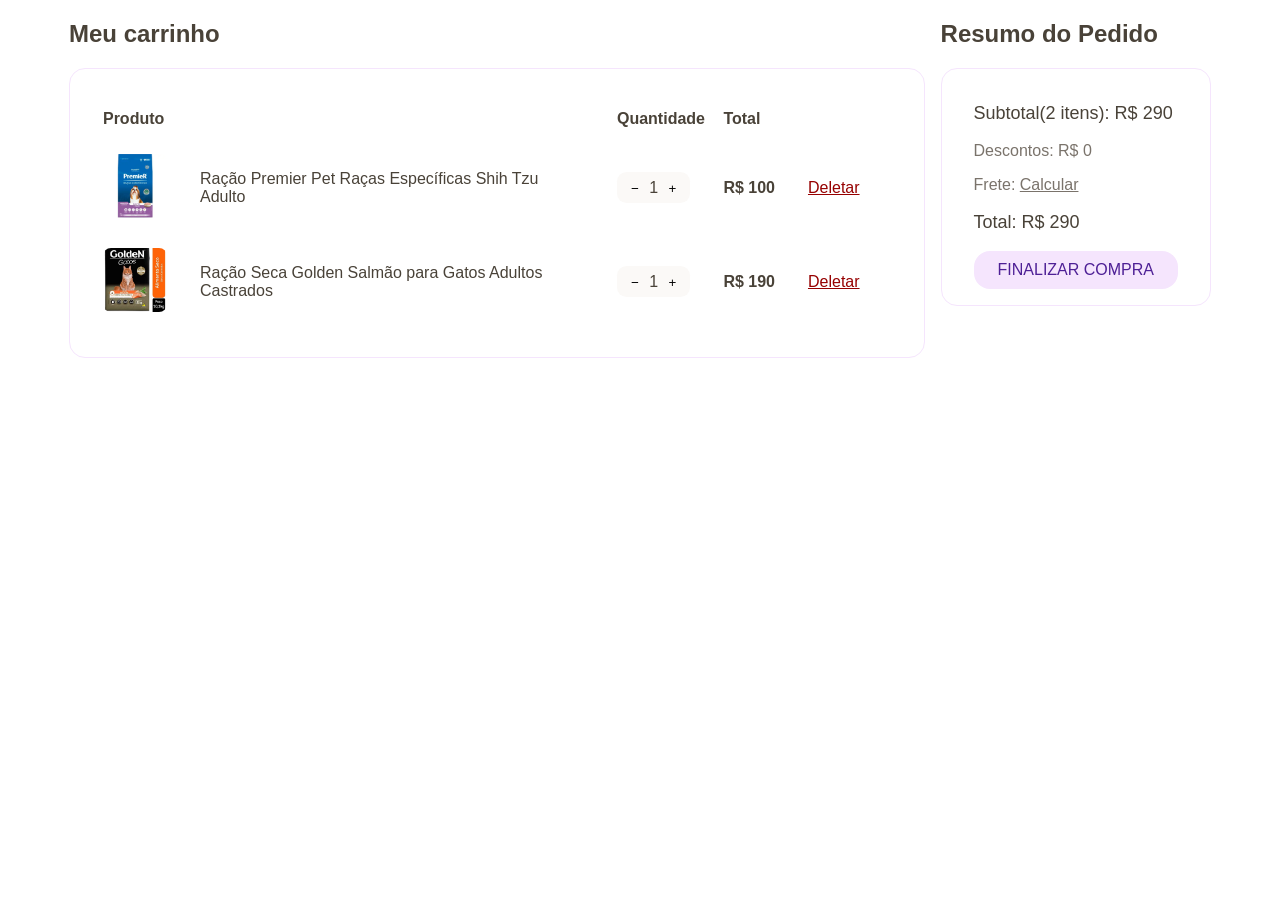
==== cart.html @ 273e2144 "wip" ====
<!DOCTYPE html>
<html lang="pt-br">

<head>
    <meta charset="UTF-8">
    <meta name="viewport" content="width=device-width, initial-scale=1.0">

    <link rel="stylesheet" href="css/style.css">
    <link rel="stylesheet" href="css/cart.css">
    <title>Meu carrinho</title>
</head>

<body>
    <header></header>
    <main>
        <div>
            <h2>Meu carrinho</h2>
            <div class="cart-container">
                <table>
                    <tr>
                        <th class="cart-header" colspan="2">Produto</th>
                        <th class="cart-header">Quantidade</th>
                        <th class="cart-header" colspan="2">Total</th>
                    </tr>
                    <tr class="product-row">
                        <td ><img class="cart-product-img" src="assets/cachorro.webp" alt="Foto da ração de cachorro"></td>
                        <td class="cart-product-name">Ração Premier Pet Raças Específicas Shih Tzu Adulto</td>
                        <td>
                            <div class="quantity-button">
                                <button>−</button>
                                <span>1</span>
                                <button>+</button>
                            </div>
                        </td>
                        <td class="cart-price">R$ 100</td>
                        <td><span class="underlined-text warning-text">Deletar</span></td>
                    </tr>
                    <tr class="product-row">
                        <td><img class="cart-product-img" src="assets/gato.jpeg" alt="Foto da ração de gato"></td>
                        <td class="cart-product-name">Ração Seca Golden Salmão para Gatos Adultos Castrados</td>
                        <td>
                            <div class="quantity-button">
                                <button>−</button>
                                <span>1</span>
                                <button>+</button>
                            </div>
                        </td>
                        <td class="cart-price">R$ 190</td>
                        <td><span class="underlined-text warning-text">Deletar</span></td>
                    </tr>
                </table>
            </div>
        </div>
        <div>
            <h2>Resumo do Pedido</h2>
            <div class="cart-container">
                <p class="cart-summary-highlight">Subtotal(2 itens): R$ 290</p>
                <p class="cart-summary">Descontos: R$ 0</p>
                <p class="cart-summary">
                    Frete: <span class="underlined-text cart-summary">Calcular</span>
                </p>
                <p class="cart-summary-highlight">Total: R$ 290</p>
                <button class="button">Finalizar Compra</button>
            </div>
        </div>  
    </main>
    <footer></footer>
</body>

</html>
---- css/style.css ----
html{
    --primary: #4e2096;
    --primary-light: #cea7f4;
    --primary-lightest: #f5e5fd;
    font-family: Arial, Helvetica, sans-serif;
    color: #494238;
}

.quantity-button{
    border-radius: 0.6rem;
    background-color: #fbf9f7;
    padding: 0.4rem 0.5rem;
}

.quantity-button button{
    border: none;
    background-color: transparent;
}

.quantity-button button:hover{
    cursor: pointer;
}

.underlined-text{
    text-decoration: underline;
}

.underlined-text:hover{
    cursor: pointer;
}

.button {
    padding: 0.625rem 1.5rem;
    border-radius: 1rem;
    border: none;
    font-size: 1rem;
    text-transform: uppercase;
    background-color: var(--primary-lightest);
    color: var(--primary);
}

.button:hover {
    font-weight: bold;
    background-color: var(--primary-lightest);
    border: 1px solid var(--primary);
    cursor: pointer;
}
---- css/cart.css ----
body {
    min-height: 100vh;
    margin: 0;
    display: flex;
    flex-direction: column;
}

main {
    flex: 1;
    display: flex;
    justify-content: center;
    align-items: flex-start;
    gap: 1rem;
}

.cart-container {
    padding: 1rem 2rem;
    border: 1px solid var(--primary-lightest);
    border-radius: 1rem;    
}   

table {
    border-collapse: separate;
    border-spacing: 0 1.5rem;
    text-align: left;
}

.product-row td{
    padding-right: 2rem;
}

.cart-product-img {
    width: 4rem;
    height: 4rem;
    object-fit: cover;
    border-radius: 0.5rem;
}

.cart-product-name {
    width: 24rem;
    max-width: 24rem;
    white-space: normal;
    overflow-wrap: anywhere;
}

.cart-price {
    font-weight: bold;
}

.cart-summary {
    font-size: 1rem;
    color: #7a736b;
}

.warning-text {
    color: rgb(150, 0, 0);
    font-size: 1rem;
}

.cart-summary-highlight {
    font-size: 1.125rem;
}

@media (orientation: portrait) {
    main{
        flex-direction: column;
        align-items: center;
    }
}
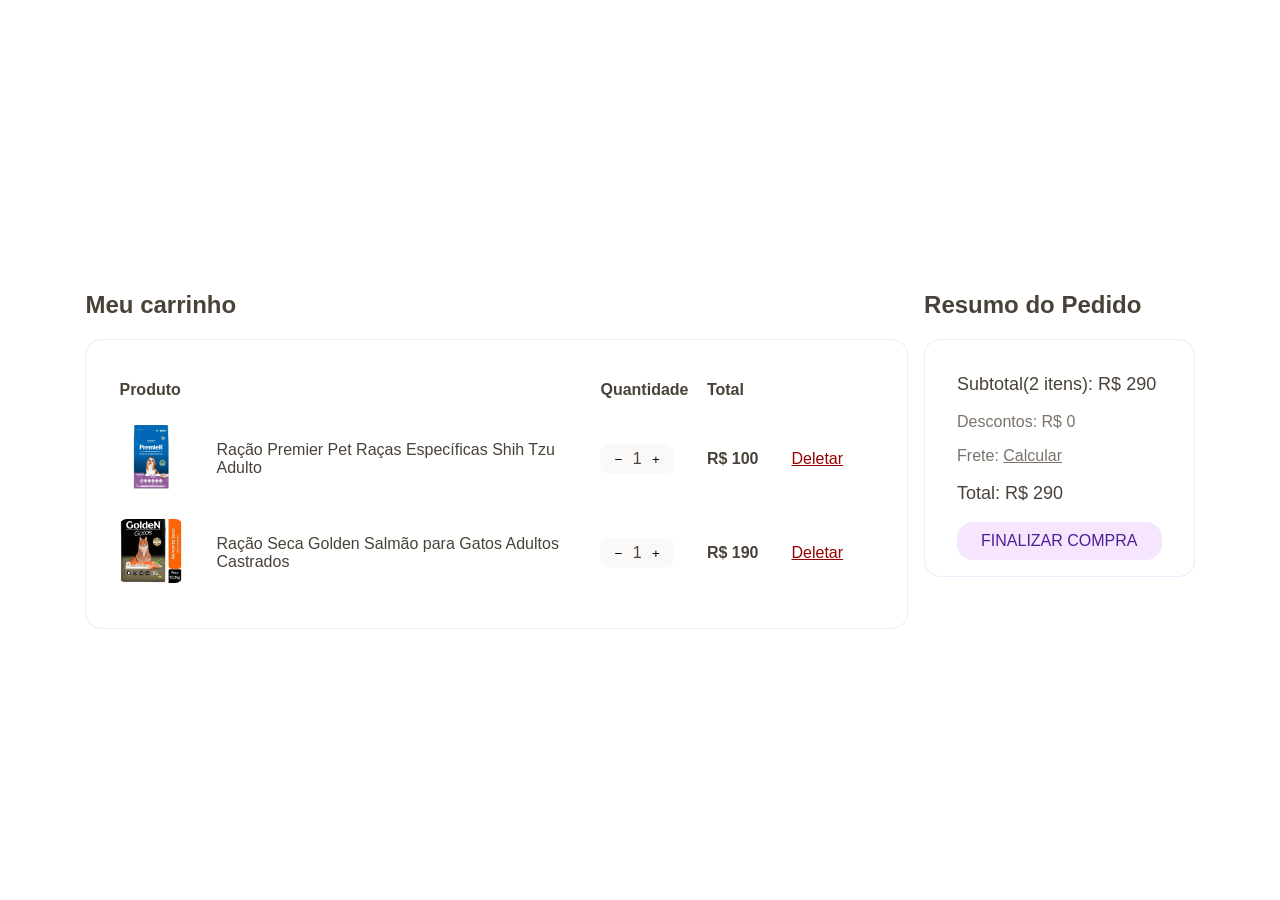
==== commit b99eaed5: "wip do carrinho de compras" ====
--- a/cart.html
+++ b/cart.html
@@ -51,7 +51,7 @@
                 </table>
             </div>
         </div>
-        <div>
+        <div class="order-summary">
             <h2>Resumo do Pedido</h2>
             <div class="cart-container">
                 <p class="cart-summary-highlight">Subtotal(2 itens): R$ 290</p>
--- a/css/style.css
+++ b/css/style.css
@@ -1,20 +1,26 @@
-html{
+html {
     --primary: #4e2096;
     --primary-light: #cea7f4;
     --primary-lightest: #f5e5fd;
+    --text: #494238;
+    --text-muted: #7a736b;
+    --danger: #960000;
+    --surface: #fbf9f7;
+    --transparent: transparent;
+
     font-family: Arial, Helvetica, sans-serif;
-    color: #494238;
+    color: var(--text);
 }
 
-.quantity-button{
+.quantity-button {
     border-radius: 0.6rem;
-    background-color: #fbf9f7;
+    background-color: var(--surface);
     padding: 0.4rem 0.5rem;
 }
 
-.quantity-button button{
+.quantity-button button {
     border: none;
-    background-color: transparent;
+    background-color: var(--transparent);
 }
 
 .quantity-button button:hover{
@@ -44,4 +50,4 @@
     background-color: var(--primary-lightest);
     border: 1px solid var(--primary);
     cursor: pointer;
-}+}
--- a/css/cart.css
+++ b/css/cart.css
@@ -5,18 +5,35 @@
     flex-direction: column;
 }
 
+*,
+*::before,
+*::after {
+    box-sizing: border-box;
+}
+
 main {
     flex: 1;
-    display: flex;
+    width: 100%;
+    padding: 2rem 1rem;
+    display: grid;
+    grid-template-columns: auto auto;
     justify-content: center;
-    align-items: flex-start;
+    align-content: center;
+    align-items: start;
     gap: 1rem;
 }
 
+main > div {
+    min-width: 0;
+    max-width: 100%;
+}
+
 .cart-container {
+    max-width: 100%;
     padding: 1rem 2rem;
     border: 1px solid var(--primary-lightest);
     border-radius: 1rem;    
+    overflow-x: auto;
 }   
 
 table {
@@ -49,11 +66,11 @@
 
 .cart-summary {
     font-size: 1rem;
-    color: #7a736b;
+    color: var(--text-muted);
 }
 
 .warning-text {
-    color: rgb(150, 0, 0);
+    color: var(--danger);
     font-size: 1rem;
 }
 
@@ -63,7 +80,35 @@
 
 @media (orientation: portrait) {
     main{
-        flex-direction: column;
-        align-items: center;
+        grid-template-columns: 1fr;
+        justify-items: center;
+        align-content: start;
+        padding: 1.5rem 0.75rem;
+        gap: 1.5rem;
+    }
+
+    .order-summary {
+        width: 100%;
+    }
+
+    .order-summary .cart-container {
+        width: 100%;
+    }
+
+    .cart-container {
+        padding: 1rem;
+    }
+
+    .cart-product-name {
+        width: 14rem;
+        max-width: 14rem;
+    }
+
+    .product-row td {
+        padding-right: 0.75rem;
+    }
+
+    table {
+        border-spacing: 0 1rem;
     }
 }
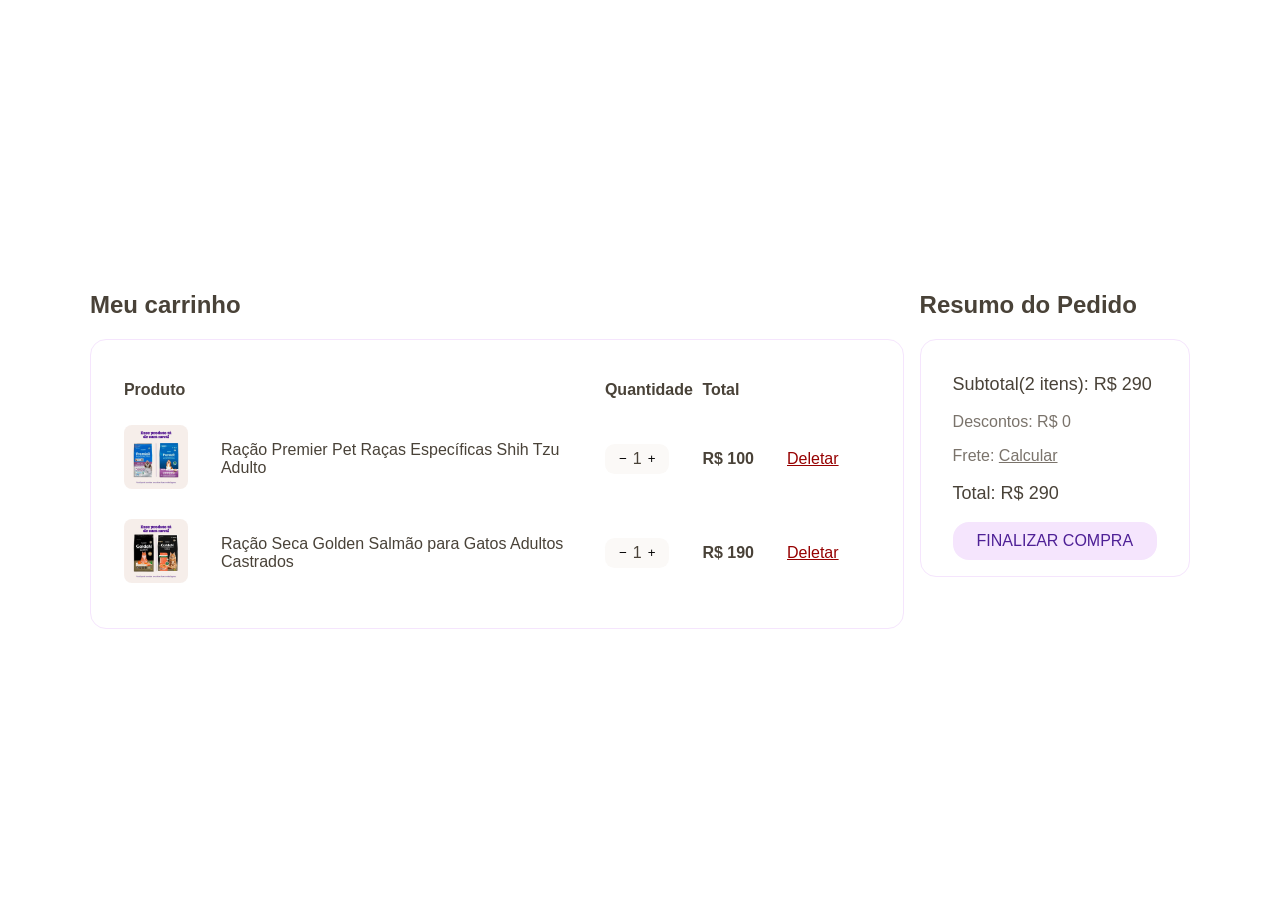
==== commit c375a26a: "concluido aba de produto" ====
--- a/cart.html
+++ b/cart.html
@@ -36,7 +36,7 @@
                         <td><span class="underlined-text warning-text">Deletar</span></td>
                     </tr>
                     <tr class="product-row">
-                        <td><img class="cart-product-img" src="assets/gato.jpeg" alt="Foto da ração de gato"></td>
+                        <td><img class="cart-product-img" src="assets/gato.webp" alt="Foto da ração de gato"></td>
                         <td class="cart-product-name">Ração Seca Golden Salmão para Gatos Adultos Castrados</td>
                         <td>
                             <div class="quantity-button">
--- a/css/style.css
+++ b/css/style.css
@@ -16,6 +16,8 @@
     border-radius: 0.6rem;
     background-color: var(--surface);
     padding: 0.4rem 0.5rem;
+    width: fit-content;
+    display: inline-flex;
 }
 
 .quantity-button button {
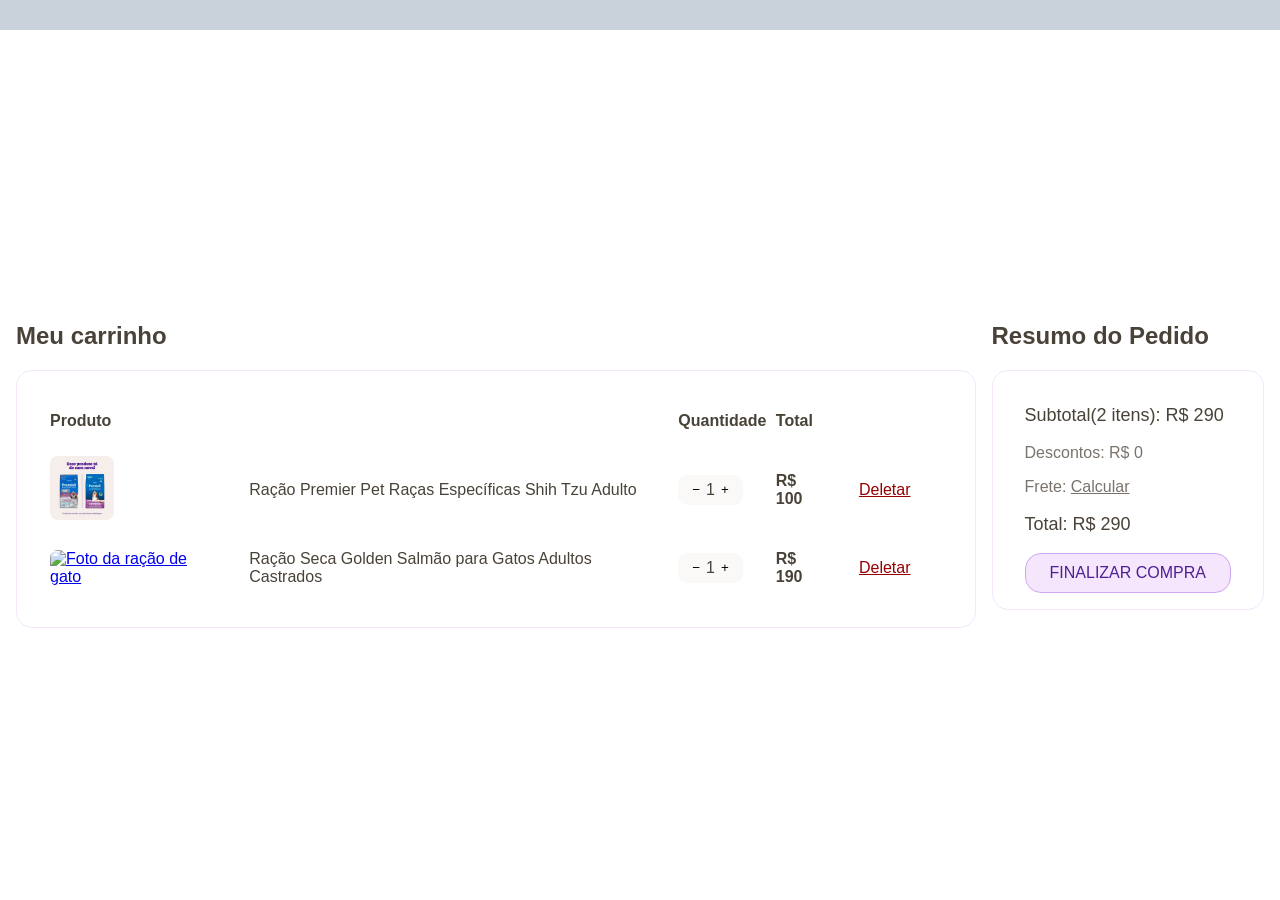
==== commit 7e069d7e: "direcionamento de página" ====
--- a/cart.html
+++ b/cart.html
@@ -23,8 +23,8 @@
                         <th class="cart-header" colspan="2">Total</th>
                     </tr>
                     <tr class="product-row">
-                        <td ><img class="cart-product-img" src="assets/cachorro.webp" alt="Foto da ração de cachorro"></td>
-                        <td class="cart-product-name">Ração Premier Pet Raças Específicas Shih Tzu Adulto</td>
+                        <td> <a href="product-cart.html"><img class="cart-product-img" src="assets/cachorro.webp" alt="Foto da ração de cachorro"></a></td>
+                        <td> <a class="cart-product-name" href="product-cart.html">Ração Premier Pet Raças Específicas Shih Tzu Adulto</a></td>
                         <td>
                             <div class="quantity-button">
                                 <button>−</button>
@@ -36,8 +36,8 @@
                         <td><span class="underlined-text warning-text">Deletar</span></td>
                     </tr>
                     <tr class="product-row">
-                        <td><img class="cart-product-img" src="assets/gato.webp" alt="Foto da ração de gato"></td>
-                        <td class="cart-product-name">Ração Seca Golden Salmão para Gatos Adultos Castrados</td>
+                        <td> <a href="product-cart-2.html"><img class="cart-product-img" src="assets/gato.jpeg" alt="Foto da ração de gato"></a></td>
+                        <td> <a class="cart-product-name" href="product-cart-2.html">Ração Seca Golden Salmão para Gatos Adultos Castrados</a></td>
                         <td>
                             <div class="quantity-button">
                                 <button>−</button>
--- a/css/style.css
+++ b/css/style.css
@@ -1,4 +1,6 @@
 html {
+    --primary-dark: #401880;
+    --primary-emphasis: #8d04fd;
     --primary: #4e2096;
     --primary-light: #cea7f4;
     --primary-lightest: #f5e5fd;
@@ -10,6 +12,41 @@
 
     font-family: Arial, Helvetica, sans-serif;
     color: var(--text);
+}
+
+header {
+    display: flex;
+    justify-content: space-between;
+    align-items: center;
+    padding: 15px 40px;
+    background-color: #c9d1db;
+}
+
+nav ul {
+    display: flex;
+    gap: 40px;
+    list-style: none;
+    margin: 0;
+    padding: 0;
+}
+
+nav a {
+    text-decoration: none;
+    color: black;
+    font-weight: bold;
+}
+
+.cart-header img {
+    width: 40px;
+    height: auto;
+}
+
+.cart-header a {
+    display: flex;
+    align-items: center;
+    gap: 8px;
+    text-decoration: none;
+    color: black;
 }
 
 .quantity-button {
@@ -40,16 +77,17 @@
 .button {
     padding: 0.625rem 1.5rem;
     border-radius: 1rem;
-    border: none;
+    border: 1px solid var(--primary-light);
     font-size: 1rem;
     text-transform: uppercase;
     background-color: var(--primary-lightest);
     color: var(--primary);
+    transition: 0.3s;
 }
 
 .button:hover {
-    font-weight: bold;
-    background-color: var(--primary-lightest);
-    border: 1px solid var(--primary);
+    color: var(--primary-emphasis);
+    background-color: white;
+    border: 1px solid var(--primary-dark);
     cursor: pointer;
 }
--- a/css/cart.css
+++ b/css/cart.css
@@ -58,6 +58,12 @@
     max-width: 24rem;
     white-space: normal;
     overflow-wrap: anywhere;
+    color: var(--text);
+    text-decoration: none;
+}
+
+.cart-product-name:hover {
+    color: var(--text-muted);
 }
 
 .cart-price {
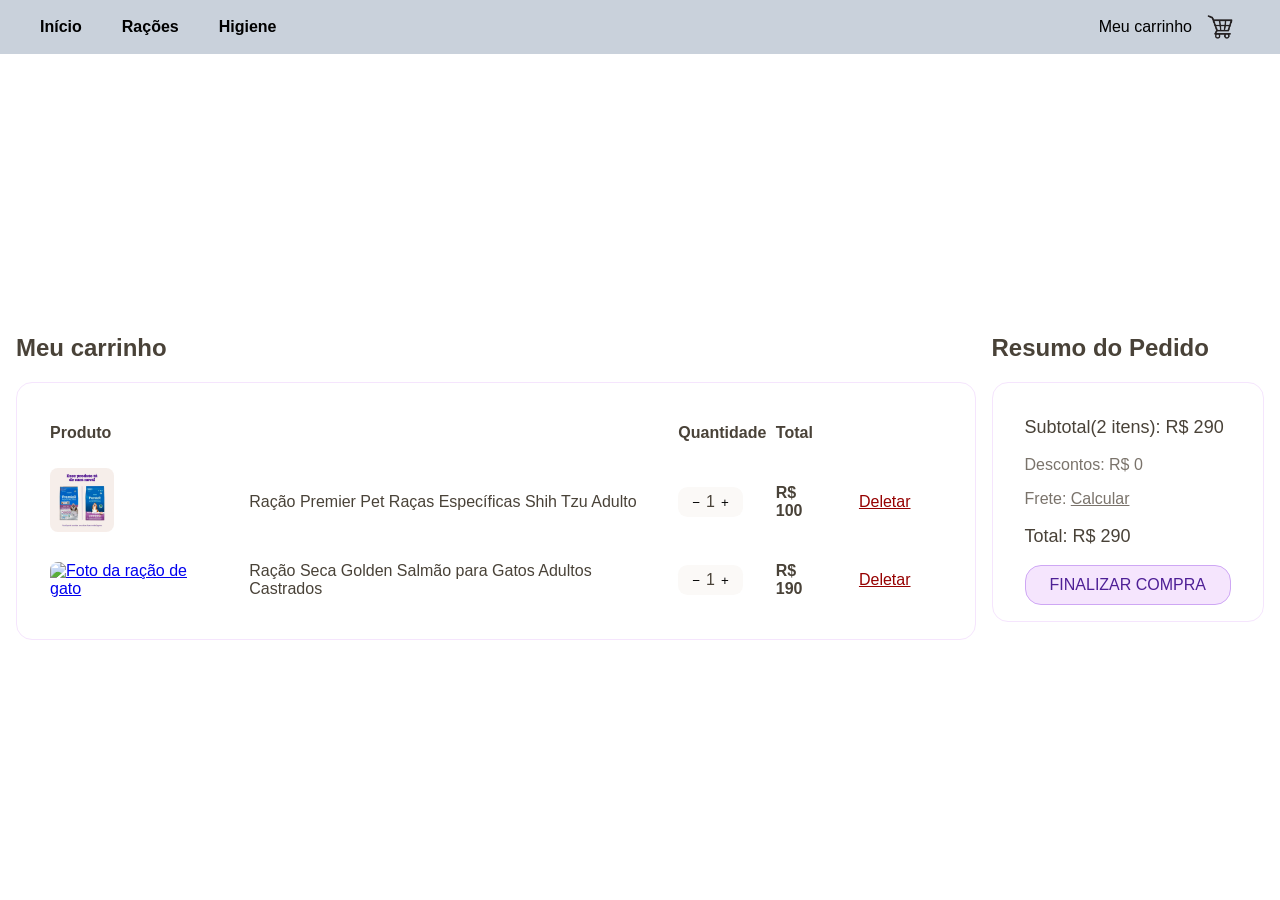
==== commit e639bc5d: "add header no carrinho de compra" ====
--- a/cart.html
+++ b/cart.html
@@ -11,7 +11,22 @@
 </head>
 
 <body>
-    <header></header>
+    <header>
+        <nav>
+            <ul>
+                <li><a href="index.html">Início</a></li>
+                <li><a href="#">Rações</a></li>
+                <li><a href="#">Higiene</a></li>
+            </ul>
+        </nav>
+
+        <div class="cart-header">
+            <a href="cart.html">
+                Meu carrinho
+                <img src="assets/carrinho-icone.png" alt="Ícone do carrinho">
+            </a>
+        </div>
+    </header>
     <main>
         <div>
             <h2>Meu carrinho</h2>
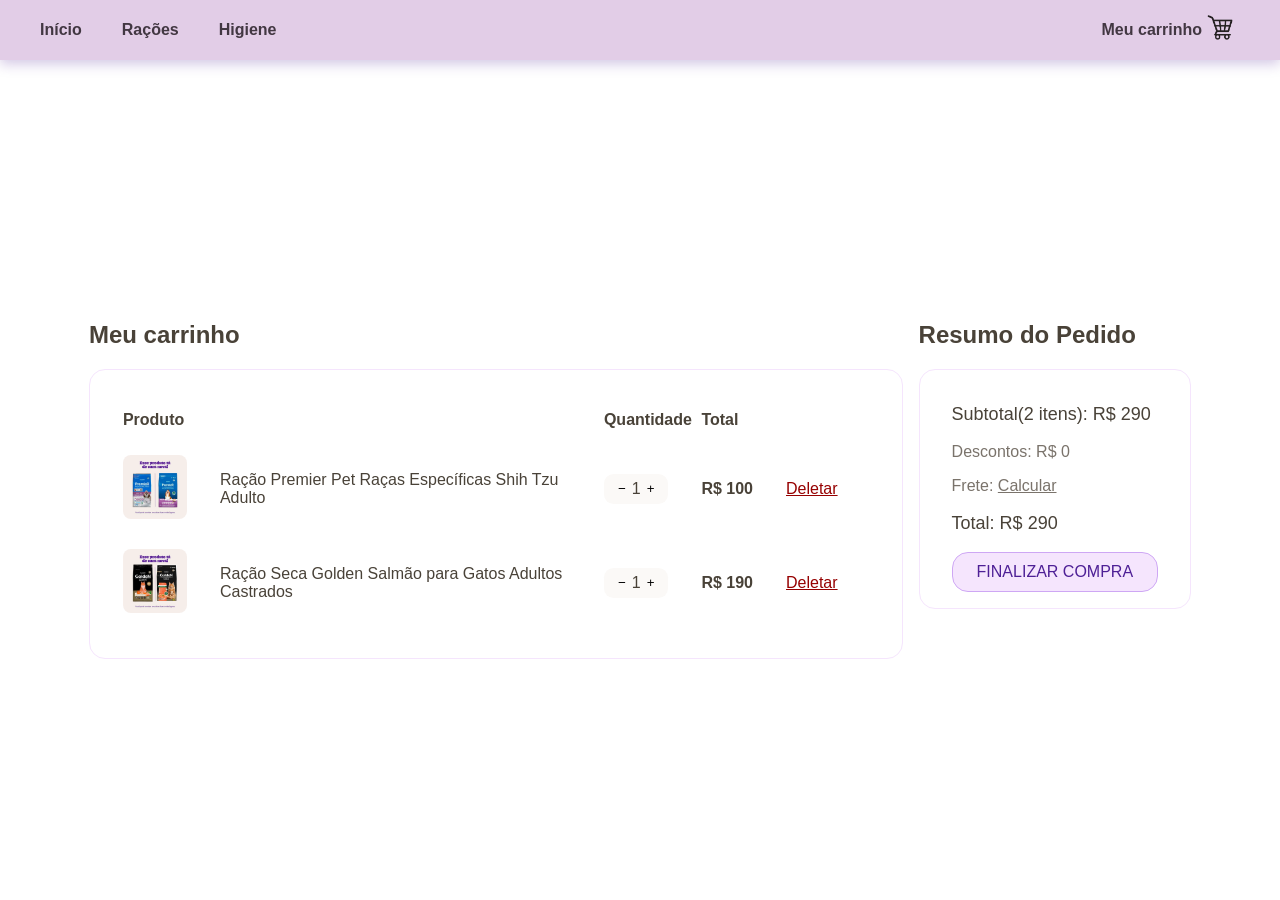
==== commit 09e5f5c9: "Merge branch 'main' into aba-produtos" ====
--- a/cart.html
+++ b/cart.html
@@ -51,8 +51,8 @@
                         <td><span class="underlined-text warning-text">Deletar</span></td>
                     </tr>
                     <tr class="product-row">
-                        <td> <a href="product-cart-2.html"><img class="cart-product-img" src="assets/gato.jpeg" alt="Foto da ração de gato"></a></td>
-                        <td> <a class="cart-product-name" href="product-cart-2.html">Ração Seca Golden Salmão para Gatos Adultos Castrados</a></td>
+                        <td><img class="cart-product-img" src="assets/gato.webp" alt="Foto da ração de gato"></td>
+                        <td class="cart-product-name">Ração Seca Golden Salmão para Gatos Adultos Castrados</td>
                         <td>
                             <div class="quantity-button">
                                 <button>−</button>
--- a/css/style.css
+++ b/css/style.css
@@ -14,12 +14,20 @@
     color: var(--text);
 }
 
+body {
+    margin: 0;
+}
+
 header {
     display: flex;
     justify-content: space-between;
     align-items: center;
     padding: 15px 40px;
-    background-color: #c9d1db;
+    background-color: #e2cde7;
+    box-shadow: 0 4px 12px rgba(78, 32, 150, 0.25);
+    position: sticky;
+    top: 0;
+    z-index: 10;
 }
 
 nav ul {
@@ -32,13 +40,22 @@
 
 nav a {
     text-decoration: none;
-    color: black;
+    color: rgb(66, 55, 66);
     font-weight: bold;
+    transition: 0.3s;
+    display: inline-block;
+    padding: 6px 0;
+}
+
+nav a:hover {
+    color: rgb(90, 47, 90);
 }
 
 .cart-header img {
     width: 40px;
     height: auto;
+    margin-left: -10px;
+    margin-top: -5px;
 }
 
 .cart-header a {
@@ -46,7 +63,13 @@
     align-items: center;
     gap: 8px;
     text-decoration: none;
-    color: black;
+    color: rgb(66, 55, 66);
+    font-weight: bold;
+    transition: 0.3s;
+}
+
+.cart-header:hover a {
+    color: rgb(90, 47, 90);
 }
 
 .quantity-button {
@@ -62,15 +85,15 @@
     background-color: var(--transparent);
 }
 
-.quantity-button button:hover{
+.quantity-button button:hover {
     cursor: pointer;
 }
 
-.underlined-text{
+.underlined-text {
     text-decoration: underline;
 }
 
-.underlined-text:hover{
+.underlined-text:hover {
     cursor: pointer;
 }
 
@@ -90,4 +113,4 @@
     background-color: white;
     border: 1px solid var(--primary-dark);
     cursor: pointer;
-}
+}
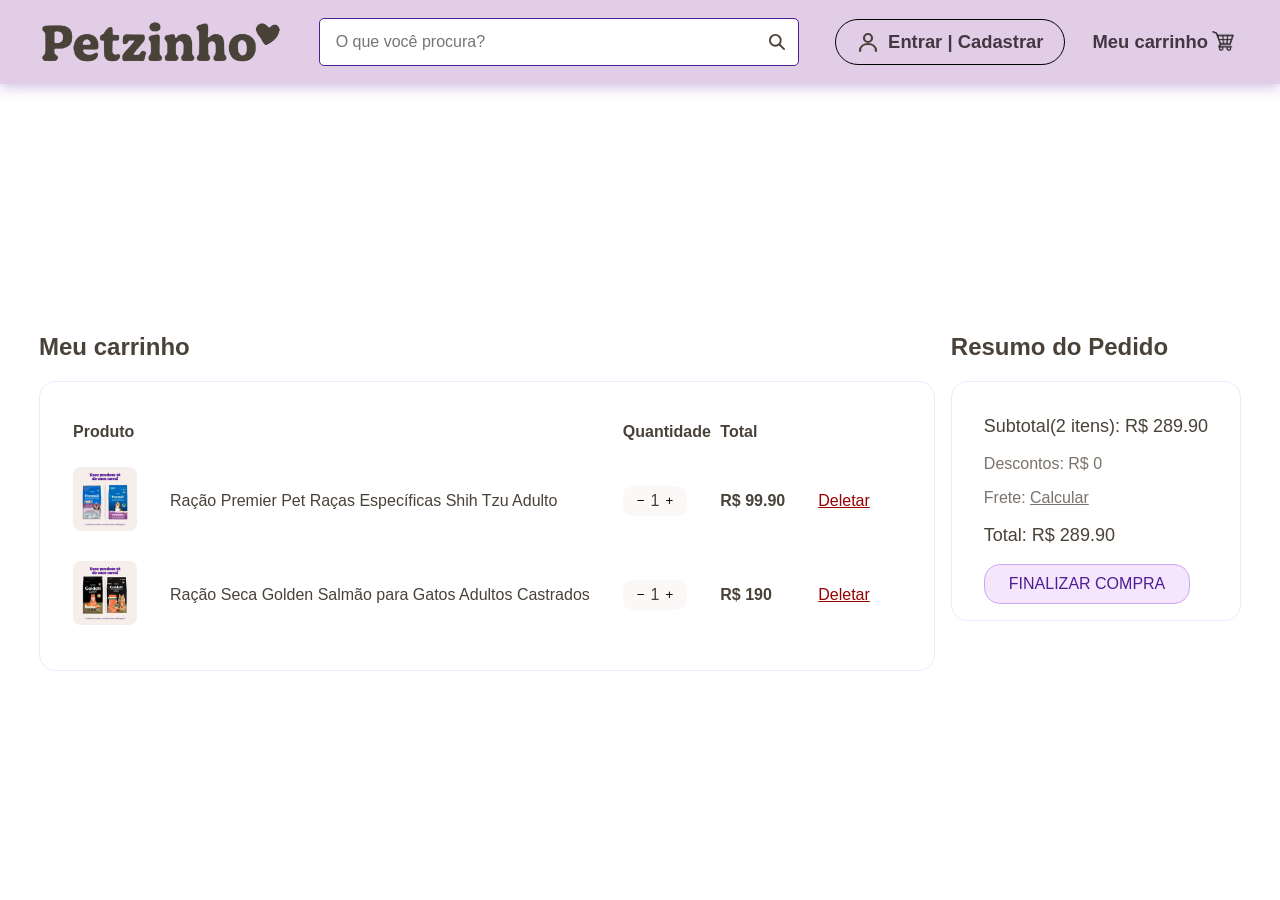
==== commit e78f7caa: "detalhes e alteração da header em todas as páginas" ====
--- a/cart.html
+++ b/cart.html
@@ -12,19 +12,35 @@
 
 <body>
     <header>
-        <nav>
-            <ul>
-                <li><a href="index.html">Início</a></li>
-                <li><a href="#">Rações</a></li>
-                <li><a href="#">Higiene</a></li>
-            </ul>
-        </nav>
 
-        <div class="cart-header">
-            <a href="cart.html">
-                Meu carrinho
-                <img src="assets/carrinho-icone.png" alt="Ícone do carrinho">
+        <div class="logo-header">
+            <a href="index.html" aria-label="Ir para o Início">
+                <img src="assets/logo.png" alt="Logo">
             </a>
+        </div>
+
+        <div class="search">
+            <input type="search" placeholder="O que você procura?" aria-label="Buscar produtos">
+            <button type="button" class="search-btn">
+                <img src="assets/lupa.svg" alt="Buscar">
+            </button>
+        </div>
+
+
+        <div class="header-right">
+
+            <a href="#" class="login-header" aria-label="Entrar ou cadastrar">
+                <img src="assets/pessoa.svg" alt="">
+                <span class="label">Entrar | Cadastrar</span>
+            </a>
+
+            <div class="cart-header">
+                <a href="cart.html">
+                    <span class="label">Meu carrinho</span>
+                    <img src="assets/carrinho-icone.png" alt="Carrinho">
+                </a>
+            </div>
+
         </div>
     </header>
     <main>
@@ -39,7 +55,7 @@
                     </tr>
                     <tr class="product-row">
                         <td> <a href="product-cart.html"><img class="cart-product-img" src="assets/cachorro.webp" alt="Foto da ração de cachorro"></a></td>
-                        <td> <a class="cart-product-name" href="product-cart.html">Ração Premier Pet Raças Específicas Shih Tzu Adulto</a></td>
+                        <td> <a href="product-cart.html" class="cart-product-name">Ração Premier Pet Raças Específicas Shih Tzu Adulto</a></td>
                         <td>
                             <div class="quantity-button">
                                 <button>−</button>
@@ -47,12 +63,12 @@
                                 <button>+</button>
                             </div>
                         </td>
-                        <td class="cart-price">R$ 100</td>
+                        <td class="cart-price">R$ 99.90</td>
                         <td><span class="underlined-text warning-text">Deletar</span></td>
                     </tr>
                     <tr class="product-row">
-                        <td><img class="cart-product-img" src="assets/gato.webp" alt="Foto da ração de gato"></td>
-                        <td class="cart-product-name">Ração Seca Golden Salmão para Gatos Adultos Castrados</td>
+                        <td> <a href="product-cart-2.html"> <img class="cart-product-img" src="assets/gato.webp" alt="Foto da ração de gato"></a></td>
+                        <td> <a href="product-cart-2.html" class="cart-product-name">Ração Seca Golden Salmão para Gatos Adultos Castrados</a></td>
                         <td>
                             <div class="quantity-button">
                                 <button>−</button>
@@ -69,12 +85,12 @@
         <div class="order-summary">
             <h2>Resumo do Pedido</h2>
             <div class="cart-container">
-                <p class="cart-summary-highlight">Subtotal(2 itens): R$ 290</p>
+                <p class="cart-summary-highlight">Subtotal(2 itens): R$ 289.90</p>
                 <p class="cart-summary">Descontos: R$ 0</p>
                 <p class="cart-summary">
                     Frete: <span class="underlined-text cart-summary">Calcular</span>
                 </p>
-                <p class="cart-summary-highlight">Total: R$ 290</p>
+                <p class="cart-summary-highlight">Total: R$ 289.90</p>
                 <button class="button">Finalizar Compra</button>
             </div>
         </div>  
--- a/css/style.css
+++ b/css/style.css
@@ -22,7 +22,8 @@
     display: flex;
     justify-content: space-between;
     align-items: center;
-    padding: 15px 40px;
+    gap: 32px;
+    padding: 18px max(40px, calc((100% - 1280px) / 2));
     background-color: #e2cde7;
     box-shadow: 0 4px 12px rgba(78, 32, 150, 0.25);
     position: sticky;
@@ -30,32 +31,64 @@
     z-index: 10;
 }
 
-nav ul {
-    display: flex;
-    gap: 40px;
-    list-style: none;
-    margin: 0;
+.logo-header {
+    flex-shrink: 0;
+}
+
+.logo-header img {
+    height: 44px;
+    width: auto;
+    display: block;
+}
+
+.search {
+    position: relative;
+    flex: 1;
+    min-width: 0;
+    max-width: 480px;
+}
+
+.search input {
+    width: 100%;
+    box-sizing: border-box;
+    height: 48px;
+    padding: 8px 44px 8px 16px;
+    border: 1px solid var(--primary);
+    border-radius: 5px;
+    font-size: 1rem;
+    background-color: white;
+    color: var(--text);
+    transition: 0.3s;
+}
+
+.search-btn {
+    position: absolute;
+    right: 12px;
+    top: 50%;
+    transform: translateY(-50%);
+    display: flex;
     padding: 0;
-}
-
-nav a {
-    text-decoration: none;
-    color: rgb(66, 55, 66);
-    font-weight: bold;
-    transition: 0.3s;
-    display: inline-block;
-    padding: 6px 0;
-}
-
-nav a:hover {
-    color: rgb(90, 47, 90);
+    border: none;
+    background: none;
+    cursor: pointer;
+}
+
+.search-btn img {
+    width: 20px;
+    height: auto;
+}
+
+.search input:focus {
+    outline: none;
+    border-color: var(--primary);
+    box-shadow: 0 0 0 3px var(--primary-lightest);
 }
 
 .cart-header img {
-    width: 40px;
+    width: 34px;
     height: auto;
     margin-left: -10px;
-    margin-top: -5px;
+    margin-top: -2px;
 }
 
 .cart-header a {
@@ -66,10 +99,38 @@
     color: rgb(66, 55, 66);
     font-weight: bold;
     transition: 0.3s;
+    font-size: 1.15rem;
+    white-space: nowrap;
 }
 
 .cart-header:hover a {
     color: rgb(90, 47, 90);
+}
+
+.header-right {
+    display: flex;
+    align-items: center;
+    gap: 28px;
+    flex-shrink: 0;
+}
+
+.login-header {
+    display: flex;
+    align-items: center;
+    gap: 8px;
+    padding: 10px 20px;
+    border: 1px solid black;
+    border-radius: 24px;
+    text-decoration: none;
+    color: rgb(66, 55, 66);
+    font-weight: bold;
+    font-size: 1.15rem;
+    transition: 0.3s;
+    white-space: nowrap;
+}
+
+.login-header:hover {
+    background-color: var(--primary-lightest);
 }
 
 .quantity-button {
@@ -113,4 +174,77 @@
     background-color: white;
     border: 1px solid var(--primary-dark);
     cursor: pointer;
+}
+
+@media (max-width: 1000px) {
+    header {
+        display: grid;
+        grid-template-columns: auto 1fr;
+        grid-template-areas:
+            "logo   direita"
+            "busca  busca";
+        gap: 12px 20px;
+        padding: 16px 20px;
+        position: static;
+    }
+
+    .logo-header {
+        grid-area: logo;
+    }
+
+    .header-right {
+        grid-area: direita;
+        justify-self: end;
+    }
+
+    .search {
+        grid-area: busca;
+        max-width: none;
+    }
+
+    .search input {
+        width: 100%;
+        box-sizing: border-box;
+    }
+}
+
+@media (max-width: 600px) {
+    header {
+        grid-template-columns: 1fr auto 1fr;
+        grid-template-areas:
+            "login  logo   carrinho"
+            "busca  busca  busca";
+    }
+
+    .header-right {
+        display: contents;
+    }
+
+    .login-header {
+        grid-area: login;
+        justify-self: start;
+        padding: 8px;
+        border-radius: 50%;
+    }
+
+    .logo-header {
+        justify-self: center;
+    }
+
+    .logo-header img {
+        height: 30px;
+    }
+
+    .cart-header {
+        grid-area: carrinho;
+        justify-self: end;
+    }
+
+    .cart-header img {
+        margin: 0;
+    }
+
+    .label {
+        display: none;
+    }
 }
